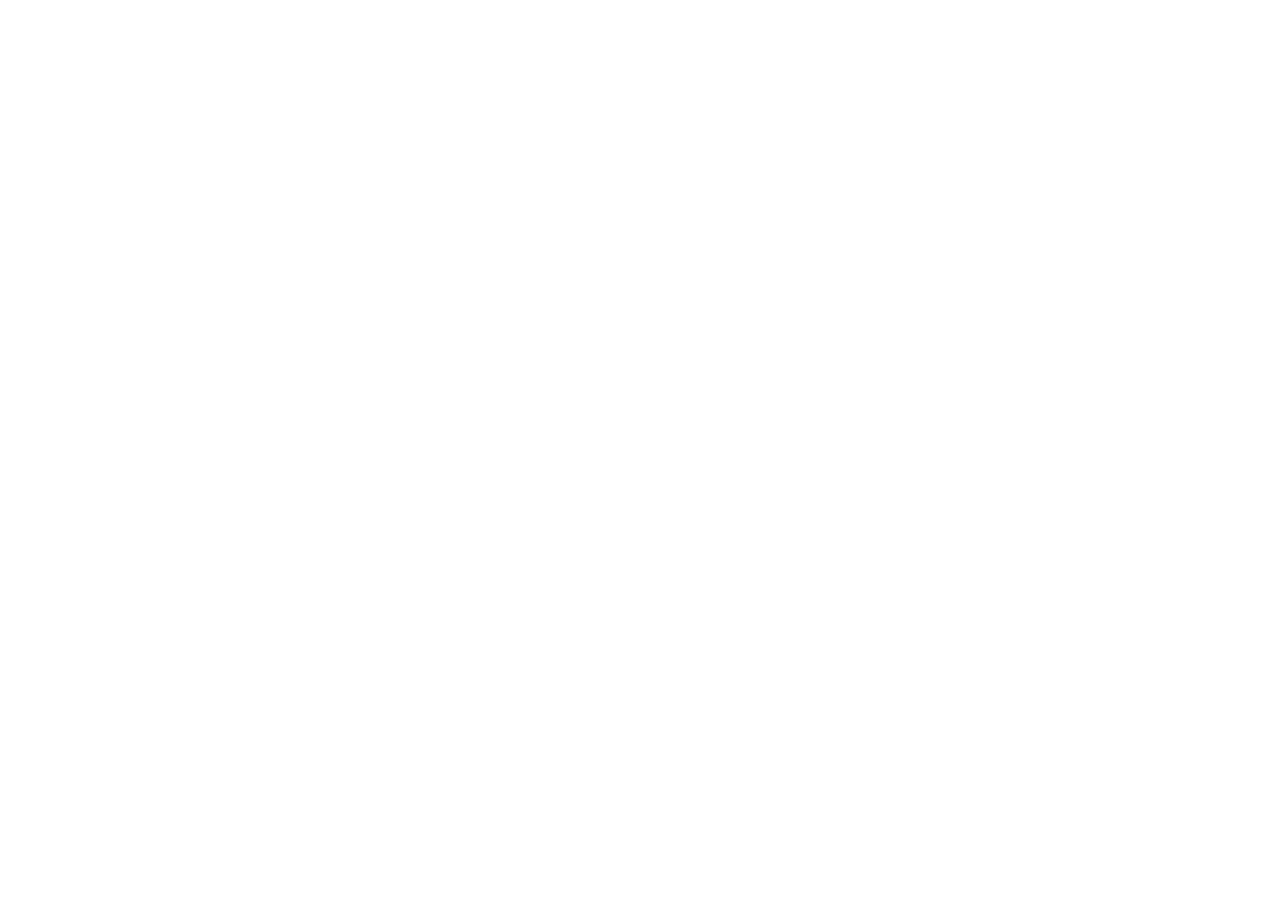
==== index.html @ 6c1917ac "Added fonts and font classes. Updated the README." ====
<!DOCTYPE html>
<html lang="en">
<head>
    <meta charset="UTF-8">
    <meta name="viewport" content="width=device-width, initial-scale=1.0">
    <link rel="stylesheet" href="style.css">
    <title>Craftsvilla</title>
</head>
<body>
    
</body>
</html>
---- style.css ----
/* Imports */

/* Poppins */
@import url('https://fonts.googleapis.com/css2?family=Epilogue:ital,wght@0,100..900;1,100..900&family=Montserrat:ital,wght@0,100..900;1,100..900&family=Poppins:wght@300;400;700&display=swap');
/* /Poppins */

/* Sacremento */
@import url('https://fonts.googleapis.com/css2?family=Epilogue:ital,wght@0,100..900;1,100..900&family=Montserrat:ital,wght@0,100..900;1,100..900&family=Poppins:wght@300;400;700&family=Sacramento&display=swap');
/* /Sacremento */

/* Hachi Maru Pop */
@import url('https://fonts.googleapis.com/css2?family=Epilogue:ital,wght@0,100..900;1,100..900&family=Hachi+Maru+Pop&family=Montserrat:ital,wght@0,100..900;1,100..900&family=Poppins:wght@300;400;700&family=Sacramento&display=swap');
/* /Hachi Maru Pop */

/* /Imports */

/* Fonts */
.poppins-light {
    font-family: "Poppins", sans-serif;
    font-weight: 300;
    font-style: normal;
  }
  
  .poppins-regular {
    font-family: "Poppins", sans-serif;
    font-weight: 400;
    font-style: normal;
  }
  
  .poppins-bold {
    font-family: "Poppins", sans-serif;
    font-weight: 700;
    font-style: normal;
  }

  .sacramento-regular {
    font-family: "Sacramento", cursive;
    font-weight: 400;
    font-style: normal;
  }

  .hachi-maru-pop-regular {
    font-family: "Hachi Maru Pop", cursive;
    font-weight: 400;
    font-style: normal;
  }
    
/* /Fonts */

/* Document stylings */
* {
    box-sizing: border-box;
    margin: 0;
    padding: 0;
}

html, body {
    display: flex;
    flex-direction: column;
}

/* /Document stylings */
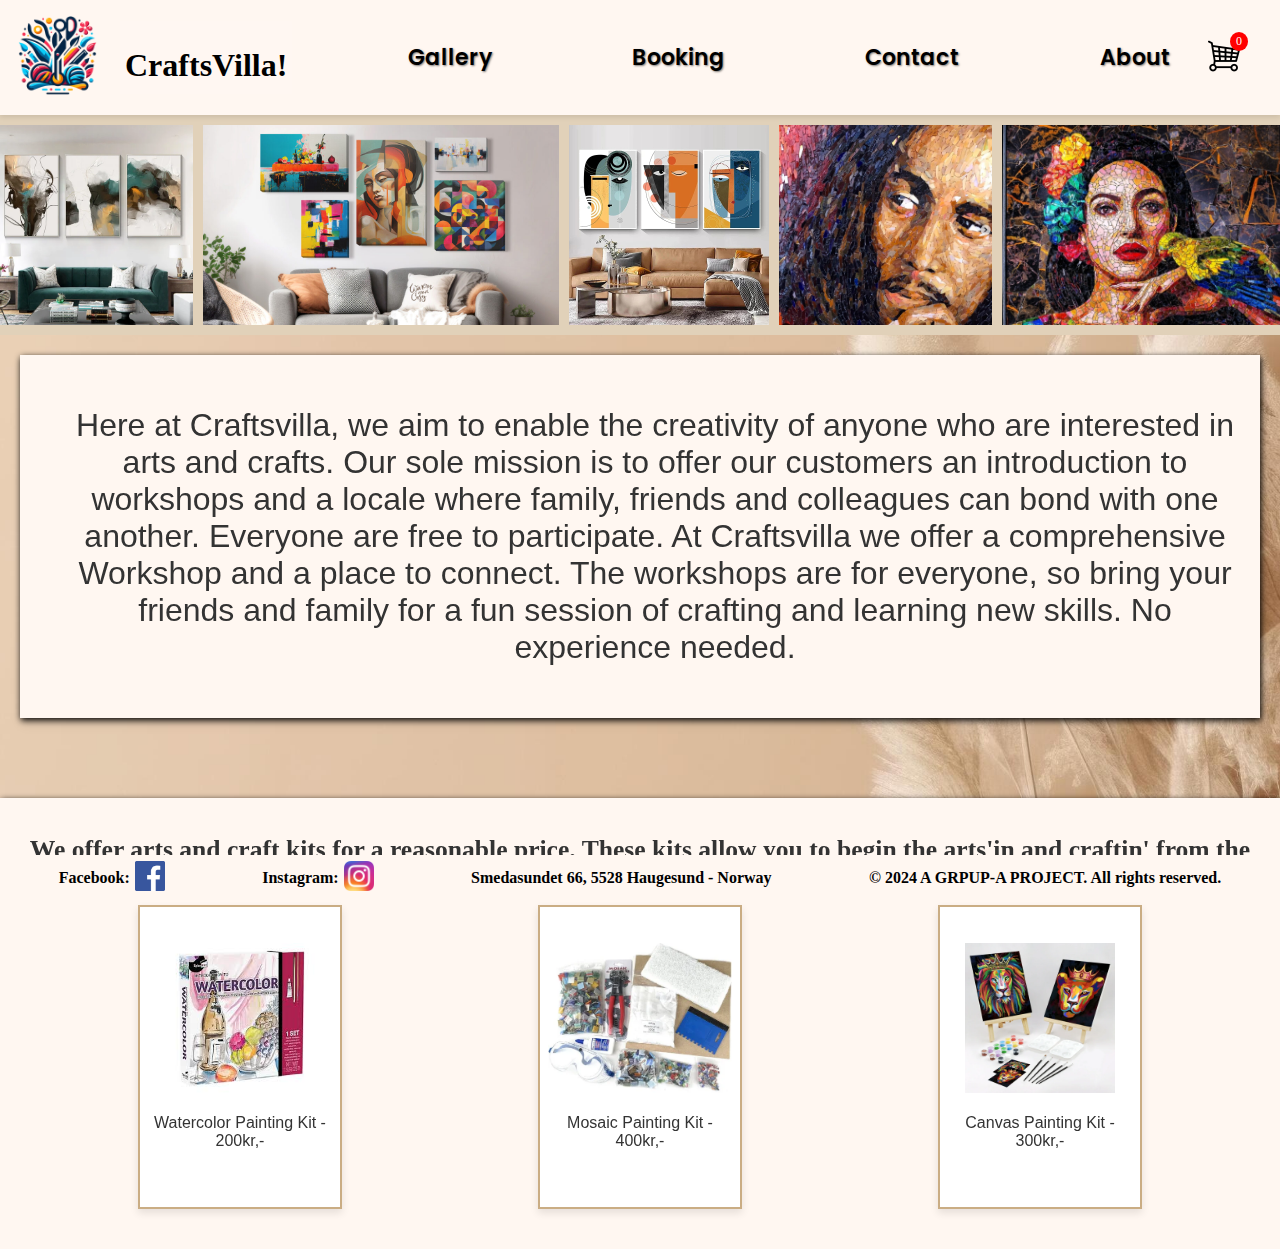
==== commit 2589f120: "added new index and updated images" ====
--- a/index.html
+++ b/index.html
@@ -1,12 +1,178 @@
-<!DOCTYPE html>
-<html lang="en">
-<head>
-    <meta charset="UTF-8">
-    <meta name="viewport" content="width=device-width, initial-scale=1.0">
-    <link rel="stylesheet" href="style.css">
-    <title>Craftsvilla</title>
-</head>
-<body>
-    
-</body>
+<!DOCTYPE html>
+<html lang="en">
+<head>
+    <meta charset="UTF-8">  
+    <meta name="viewport" content="width=device-width, initial-scale=1.0">
+    <link rel="stylesheet" type="text/css" href="index-styles.css"> 
+    <link href="https://fonts.googleapis.com/css2?family=Epilogue:ital,wght@0,100..900;1,100..900&family=Hachi+Maru+Pop&family=Montserrat:ital,wght@0,100..900;1,100..900&family=Poppins:wght@300;400;700&family=Sacramento&display=swap" rel="stylesheet">
+    <title>CraftsVilla</title>
+</head>
+<body>
+    <div class="header">
+        <a href="./index.html"><img src="./images/logo.png" alt="image" class="logo"></a>
+        <div id="google_translate_element" class="translate"></div>
+        
+        <div class="cart-icon">
+            <img src="./images/cart.png" alt="Cart">
+            <span id="cart-count">0</span>
+        </div>
+
+        <div class="cart-dropdown" id="cart-dropdown">
+            <ul id="cart-items"></ul>
+            <p>Total Items: <span id="total-items">0</span></p>
+            <p>Total Price: <span id="total-price">0</span>kr</p>
+        </div>
+
+        <div class="title">
+            <h1>CraftsVilla!</h1>
+        </div>
+        <ul class="nav poppins-light">
+            <li><a href="./gallery.html">Gallery</a></li>
+            <li><a href="./booking.html">Booking</a></li>
+            <li><a href="./contact.html">Contact</a></li> 
+            <li><a href="./about.html">About</a></li>
+        </ul>
+    </div>   
+
+    <div class="content-wrapper"> 
+        <div class="main-content">    
+            <div class="scroll-container">
+                <img src="./images/ART/canvas 1.jpg" alt="painting">
+                <img src="./images/ART/canvas 2.jpg" alt="painting">
+                <img src="./images/ART/canvas 3.jpg" alt="painting">
+                <img src="./images/ART/mosaiac 1.jpg" alt="painting">
+                <img src="./images/ART/mosaiac 2.jpg" alt="painting">
+                <img src="./images/ART/mosaiac 3.jpg" alt="painting">
+                <img src="./images/ART/mosaiac 4.jpg" alt="painting">
+                <img src="./images/ART/mosaiac 5.jpg" alt="painting">
+                <img src="./images/ART/mosaiac 6.jpg" alt="painting">
+                <img src="./images/ART/studio.jpg" alt="painting">
+                <img src="./images/ART/canvas 4.jpg" alt="painting">
+                <img src="./images/ART/canvas5.jpg" alt="painting">
+                <img src="./images/ART/watercolor 1.jpg" alt="painting">
+                <img src="./images/ART/watercolor 2.jpg" alt="painting">
+                <img src="./images/ART/watercolor 3.jpg" alt="painting">
+            </div>  
+        </div>
+    </div>
+    <div class="company-info"> <p>Here at Craftsvilla, we aim to enable the creativity of anyone who are interested in arts and crafts. Our sole mission is to offer our customers an introduction to workshops and a locale where family, friends and colleagues can bond with one another. Everyone are free to participate. At Craftsvilla we offer a comprehensive Workshop and a place to connect. The workshops are for everyone, so bring your friends and family for a fun session of crafting and learning new skills. No experience needed. </p>
+    </div>
+
+    <div class="item-boxes">
+        <h1>We offer arts and craft kits for a reasonable price. These kits allow you to begin the arts'in and craftin' from the get-go! Perfect solution for new and coming crafters!</h1>
+        <div class="item-box-container">
+            <div class="item-box" data-id="watercolor-kit">
+                <img src="./images/kits/watercolor kit.jpg" alt="Watercolor Kit">
+                <p>Watercolor Painting Kit - 200kr,-</p>
+            </div>
+            <div class="item-box" data-id="mosaic-kit">
+                <img src="./images/kits/mosaic kit.jpg" alt="Mosaic Kit">
+                <p>Mosaic Painting Kit - 400kr,-</p>
+            </div>
+            <div class="item-box" data-id="canvas-kit">
+                <img src="./images/kits/canvas kit.jpg" alt="Canvas Kit">
+                <p>Canvas Painting Kit - 300kr,-</p>
+            </div>  
+
+        </div>
+    </div>
+    <script>
+        document.addEventListener('DOMContentLoaded', function() {
+            const cartIcon = document.querySelector('.cart-icon');
+            const cartDropdown = document.getElementById('cart-dropdown');
+            const cartItems = document.getElementById('cart-items');
+            const totalItems = document.getElementById('total-items');
+            const totalPrice = document.getElementById('total-price');
+            const cartCount = document.getElementById('cart-count');
+            let cart = [];
+        
+            cartIcon.addEventListener('click', function(e) {
+                e.stopPropagation();
+                cartDropdown.style.display = cartDropdown.style.display === 'block' ? 'none' : 'block';
+            });
+        
+            document.addEventListener('click', function(event) {
+                if (!cartDropdown.contains(event.target)) {
+                    cartDropdown.style.display = 'none';
+                }
+            });
+        
+            document.querySelectorAll('.item-box').forEach(itemBox => {
+                itemBox.addEventListener('click', function() {
+                    const itemId = this.getAttribute('data-id');
+                    const itemName = this.querySelector('p').textContent;
+                    const itemPrice = parseInt(itemName.match(/\d+/)[0]);
+                    const itemImage = this.querySelector('img').src;
+                    addItemToCart(itemId, itemName, itemPrice, itemImage);
+                });
+            });
+        
+            function addItemToCart(itemId, itemName, itemPrice, itemImage) {
+                const listItem = document.createElement('li');
+                const img = document.createElement('img');
+                img.src = itemImage;
+                const itemText = document.createElement('span');
+                itemText.textContent = itemName;
+                listItem.appendChild(img);
+                listItem.appendChild(itemText);
+                listItem.setAttribute('data-id', itemId);
+                listItem.setAttribute('data-price', itemPrice);
+                listItem.addEventListener('click', function() {
+                    removeItemFromCart(itemId, itemPrice);
+                    cartItems.removeChild(listItem);
+                });
+                cartItems.appendChild(listItem);
+                cart.push({ id: itemId, price: itemPrice });
+                updateCartSummary();
+            }
+        
+            function removeItemFromCart(itemId, itemPrice) {
+                cart = cart.filter(item => item.id !== itemId);
+                updateCartSummary();
+            }
+        
+            function updateCartSummary() {
+                const totalItemCount = cart.length;
+                const totalCartPrice = cart.reduce((total, item) => total + item.price, 0);
+                totalItems.textContent = totalItemCount;
+                totalPrice.textContent = totalCartPrice;
+                cartCount.textContent = totalItemCount;
+            }
+        });
+        </script>
+
+    <script type="text/javascript">
+        function googleTranslateElementInit() {
+            new google.translate.TranslateElement({
+                pageLanguage: 'en',
+                includedLanguages: 'en,no,da,sv,uk,ar',
+                layout: google.translate.TranslateElement.InlineLayout.SIMPLE
+            }, 'google_translate_element');
+        }
+
+        document.addEventListener("DOMContentLoaded", function () {
+            const scrollContainer = document.querySelector(".scroll-container");
+            let scrollSpeed = 1; // Adjust scroll speed if needed
+                    
+            function autoScroll() {
+                scrollContainer.scrollLeft += scrollSpeed;
+                if (scrollContainer.scrollLeft >= scrollContainer.scrollWidth - scrollContainer.clientWidth - 1) {
+                    scrollContainer.scrollLeft = 0;
+                }
+            }
+                    
+            setInterval(autoScroll, 40);
+        });
+    </script>
+    <script type="text/javascript" src="//translate.google.com/translate_a/element.js?cb=googleTranslateElementInit" class="translate"></script>
+</body>
+
+<footer class="footer"> 
+    <div class="footer">
+        <p>Facebook: <a href="https://www.facebook.com/artncraftidea/" target="_blank"><img src="./images/facebook.png" alt="Facebook" class="social-icon"></a></p>
+        <p>Instagram: <a href="https://www.instagram.com/art_and_craft9888/?hl=en" target="_blank"><img src="./images/instagram.png" alt="Instagram" class="social-icon"></a></p>
+        <p>Smedasundet 66, 5528 Haugesund - Norway</p>
+        <p>&copy; 2024 A GRPUP-A PROJECT. All rights reserved.</p>
+    </div>
+</footer>
 </html>--- a/index-styles.css
+++ b/index-styles.css
@@ -0,0 +1,358 @@
+@import url('https://fonts.googleapis.com/css2?family=Epilogue:ital,wght@0,100..900;1,100..900&family=Montserrat:ital,wght@0,100..900;1,100..900&family=Poppins:wght@300;400;700&family=Sacramento&display=swap');
+
+/* Font Classes */
+.poppins-light {
+    font-family: "Poppins", sans-serif;
+    font-weight: 300;
+    font-style: normal;
+}
+
+.hachi-maru-pop-regular {
+    font-family: "Hachi Maru Pop", cursive;
+    font-weight: 400;
+    font-style: normal;
+}
+
+.poppins-regular {
+    font-family: "Poppins", sans-serif;
+    font-weight: 400;
+    font-style: normal;
+}
+
+.poppins-bold {
+    font-family: "Poppins", sans-serif;
+    font-weight: 700;
+    font-style: normal;
+}
+
+.sacramento-regular {
+    font-family: "Sacramento", cursive;
+    font-weight: 400;
+    font-style: normal;
+}
+
+body {
+    margin: 0;
+    padding: 0;
+    background-image: url("./images/background2.jpg");
+    height: 100%;
+    background-size: cover;
+    background-position: center;
+    background-repeat: no-repeat;
+    color: #caad84;
+    width: 100%;
+}
+
+.header {
+    display: flex;
+    align-items: center;
+    justify-content: space-between;
+    text-size-adjust: 100%;
+    position: relative;
+    background-color: #FFF7F1;
+    box-shadow: 0 2px 5px rgba(0, 0, 0, 0.1);
+    height: 115px;
+}
+
+.translate {
+    display: flex;
+    top: 0;
+    /* margin-right: 500px; */
+    position: absolute;
+    right: 0;
+}
+
+.logo {
+    max-width: 115px;
+    height: auto;
+    margin-right: 5px;
+}
+
+.social-icon {
+    width: 30px;
+    height: 30px;
+    margin: 15px 0;
+}
+
+.tab {
+    display: flex;
+    align-self: center;
+    justify-content: space-between;
+}
+
+.content-wrapper {
+    display: flex;
+    flex-direction: column; /* Change to column to stack elements vertically */
+    align-items: flex-start;
+    justify-content: flex-start;
+    gap: 20px;
+    width: 100%; 
+}
+.cart-icon {
+    position: absolute;
+    top: 40px;
+    right: 40px;
+    display: inline-block;
+    cursor: pointer;
+    margin-left: 20px;
+}
+
+.cart-icon img {
+    width: 32px;
+    height: 32px;
+}
+
+#cart-count {
+    position: absolute;
+    top: -8px;
+    right: -8px;
+    background: red;
+    color: white;
+    border-radius: 50%;
+    padding: 2px 6px;
+    font-size: 12px;
+}
+.cart-dropdown {
+    display: none;
+    position: absolute;
+    right: 0;
+    background-color: #ffffff;
+    min-width: 250px;
+    max-height: 60vh; /* Set maximum height to 60% of viewport */
+    overflow-y: auto; 
+    box-shadow: 0px 8px 16px rgba(0,0,0,0.2);
+    padding: 12px;
+    z-index: 1;
+}
+
+.cart-dropdown ul {
+    list-style-type: space-counter;
+    padding: 0;
+    margin: 0;
+}
+
+.cart-dropdown li {
+    display: flex;
+    list-style-type: space-counter;
+    align-items: center;
+    margin-bottom: 10px;
+}
+
+.cart-dropdown li img {
+    width: 50px;
+    height: 50px;
+    margin-right: 10px;
+}
+
+.cart-dropdown {
+    max-height: 90vh; /* Ensure it doesn't exceed the viewport height */ 
+    margin-top: 165px; ;
+}
+
+.main-content {
+    display: flex;
+    justify-content: flex-start;
+    align-items: center;
+    width: 100%; /* Adjust width to fit under the nav bar */
+}
+.company-info{
+    display: flex;
+    flex-direction: column;
+    align-items: center;
+    text-align: center;
+    filter: drop-shadow(1px 2px 3px black);
+    justify-content: center;
+    font-size: xx-large;
+    padding: 20px;
+    padding-left: 50px;
+    margin: 20px;
+    margin-bottom: 80px;
+    background-color: #FFF7F1;
+    box-shadow: 0 4px 8px rgba(0, 0, 0, 0.1);
+}
+.company-info p {
+    font-size: xx-large;
+    color: #333;
+    font-family: poppins-, sans-serif;
+
+}
+
+.scroll-container {
+    background-color: #e1d1b9;
+    overflow: hidden;
+    padding: 5px;
+    max-width: 100%;
+    max-height: 300px;
+    display: flex;
+    flex-direction: row;
+    box-sizing: border-box;
+    align-items: center;
+    justify-content: flex-start;
+}
+
+.scroll-container img {
+    height: 200px;
+    width: auto; 
+    padding: 5px;
+}
+
+.content {
+    padding: 10px;
+    background: white;
+    margin: 0;
+    text-size-adjust: 100%;
+    text-align: right;
+}
+.item-boxes {
+    display: flex;
+    flex-direction: column;
+    align-items: center;
+    padding: 20px;
+    background-color: #FFF7F1;
+    margin-top: 20px;
+    filter: drop-shadow(1px 2px 3px black);
+}
+
+.item-boxes h1 {
+    margin-bottom: 10px;
+    text-align: center;
+    font-size: 160%;
+    color: #333;
+}
+
+.item-boxes .item-box-container {
+    display: flex;
+    justify-content: space-around;
+    align-items: center;
+    width: 100%;
+    max-width: 1200px;
+    margin-bottom: 20px;
+}
+
+.item-box {
+    width: 200px;
+    height: 300px;
+    background-color: #fff;
+    border: 2px solid #caad84;
+    box-shadow: 0 4px 8px rgba(0, 0, 0, 0.1);
+    text-align: center;
+    transition: transform 0.3s, box-shadow 0.3s;
+    display: flex;
+    flex-direction: column;
+    justify-content: center;
+    align-items: center;
+}
+
+.item-box img {
+    width: 100%;
+    height: auto;
+    flex-direction: row;
+    max-height: 150px; /* Ensure the image fits within the box */
+    object-fit: contain; /* Maintain aspect ratio */
+}
+
+.item-box p {
+    padding: 5px;
+    font-size: 1rem;
+    color: #333;
+    font-family: poppins-regular, sans-serif;   
+}
+
+.item-box:hover {
+    transform: scale(1.05);
+    box-shadow: 0 8px 16px rgba(0, 0, 0, 0.2);
+}
+
+.title {
+    padding: 5px;
+    text-align: center;
+    font-size: medium;
+    background-color: rgba(255, 255, 255, 0.1);
+}
+
+.title h1 {
+    color: black;
+    margin-bottom: 5px;
+}
+.nav {
+    display: flex;
+    gap: 15px;
+    list-style: none;
+    margin: 0;
+    padding: 0;
+    justify-content: space-evenly;
+    flex-grow: 1;
+}
+
+.nav li {
+    list-style: none;
+}
+
+.nav a {
+    height: 50px;
+    line-height: 50px;
+    font-size: 22px;
+    font-weight: 550;
+    color: black;
+    text-decoration: none;
+    padding: 0 10px;
+    white-space: nowrap;
+    text-shadow: 1px 1px 2px rgba(0, 0, 0, 0.5);
+    margin-left: 5px;
+    transition: all 0.3s ease;
+}
+
+.nav a:hover {
+    color: white;
+    background-color: #333;
+    border-radius: 5px;
+    padding: 5px;
+}
+
+.footer {
+    display: flex;
+    justify-content: space-around;
+    align-items: center;
+    background-color: #FFF7F1;
+    padding: 10px;
+    margin-top: 20px;
+    position: fixed;
+    height: 25px;
+    bottom: 0;
+    left: 0;
+    right: 0;
+    font-size: 1rem;
+    font-weight: 550;
+    color: black;
+}
+
+.footer p {
+    margin: 0;
+    display: flex;
+    align-items: center;
+}
+
+.footer a {
+    color: white;
+    text-decoration: none;
+    margin-left: 5px;
+}
+
+@media (max-width: 480px) {
+    .header {
+        flex-direction: column;
+        align-items: center;
+    }
+
+    .nav {
+        flex-direction: column;
+    }
+
+    .nav a {
+        padding: 10px 0;
+    }
+
+    .logo {
+        max-width: 100px;
+    }
+}